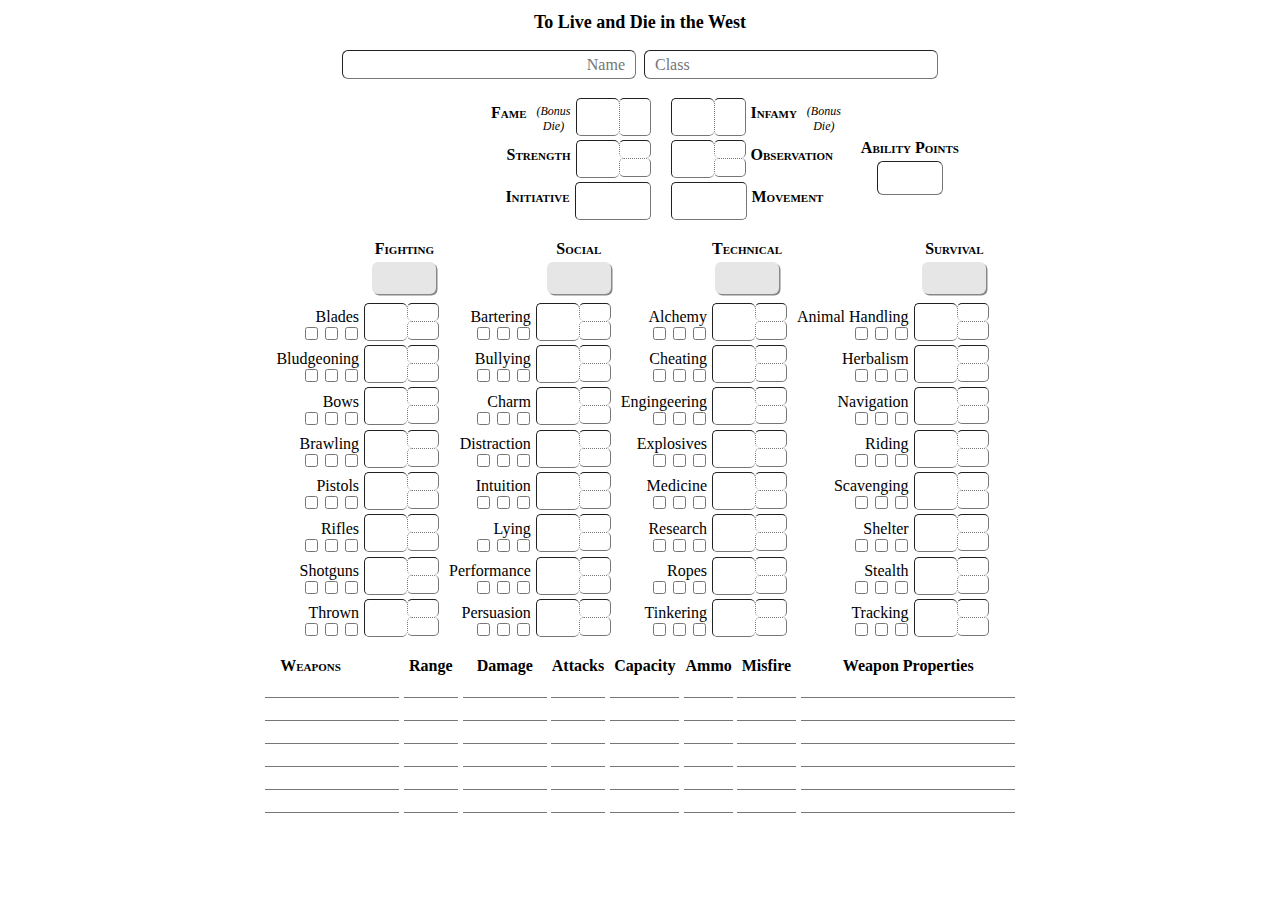
==== TLAD_Char/TLAD_CS.html @ fa8a740c "Moved into folder" ====
<!DOCTYPE html>
<head>
<style>
input::-webkit-outer-spin-button,
input::-webkit-inner-spin-button {
    -webkit-appearance: none;
    margin: 0; /* <-- Apparently some margin are still there even though it's hidden */
}
  h1 {
      align-content: center;
      text-align: center;
      font-family: Georgia, 'Times New Roman', Times, serif;
      font-size: large;
      }
.container {
  display: flex;
  flex-direction: row;
}
 .row {
 display: flex;
 flex-direction: row;
 }
 .jc {
 justify-content: center;
 }
 .acc {
   align-items: center;
 }
 .jceven {
   justify-content: space-evenly;
 }
 .pa-5 {
 padding: 5px;
 }
 .pa-5l {
 padding-left: 5px;
 }
 .pa-10 {
   padding: 10px;
 }
 .pa-5b {
   padding-bottom: 5px;
 }
 .pa-20t {
   padding-top: 20px;
 }
  .col {
   display: flex;
   flex-direction: column;
 }
 .wrap {
   flex-wrap: wrap;
 }
 .flex-start {
   justify-content: flex-start;
   align-items: flex-start;
 }
 .flex-end {
   justify-content: flex-end;
   align-items: flex-end;
 }
 label {
   padding-right: 5px;
   padding-left: 5px;
   padding-top: 10px;
 }
 .group {
   display: inline-block;
 }
 .bottom {
   align-items: baseline;
 }
 .traits {
      width: 60px;
      height: 30px;
      margin-top: 4px;
      border-radius: 6px;
      border-width: 0px;
      background-color: rgb(230, 230, 230);
      box-shadow: 1.5px 1.5px #888888;
      font-family: Georgia, 'Times New Roman', Times, serif;
      font-size: 18px;
      font-weight: bold;
      text-align: center;
  }
  .traitfont {
    font-size: 16px;
    font-family: Georgia, 'Times New Roman', Times, serif;
    font-weight: bold;
    font-variant: small-caps;
  }
  .ctext {
    display: block;
    text-align: center;
  }
  .bdf {
    font-size: 12px;
    font-style: italic;
    width: 34px;
    text-align: center;
  }
  .wfont {
    text-align: left;
    font-weight: bold;

  }
  #charactername {
    width: 280px;
    height: 25px;
    margin-right: 4px;
    padding-right: 10px;
    border-radius: 6px;
    border-width: 1px;
    text-align: right;
    font-family: Georgia, 'Times New Roman', Times, serif;
    font-size: medium;
  }
  #characterclass {
    width: 280px;
    height: 25px;
    margin-left: 4px;
    padding-left: 10px;
    border-radius: 6px;
    border-width: 1px;
    text-align: left;
    font-family: Georgia, 'Times New Roman', Times, serif;
    font-size: medium;
  }
  #abilitypoints {
      width: 60px;
      height: 30px;
      margin-top: 4px;
      border-radius: 6px;
      border-width: 1px;
      font-family: Georgia, 'Times New Roman', Times, serif;
      font-size: large;
      text-align: center;
  }
  #Fame {
      width: 40px;
      height: 25px;
      border-radius: 6px;
      border-width: 1px;
      font-family: Georgia, 'Times New Roman', Times, serif;
      font-size: medium;
    }
    #Infamy {
      width: 40px;
      height: 25px;
      margin-top: 4px;
      border-radius: 6px;
      border-width: 1px;
      font-family: Georgia, 'Times New Roman', Times, serif;
      font-size: medium;
      }
    #Strength {
      width: 40px;
      height: 25px;
      margin-top: 4px;
      border-radius: 6px;
      border-width: 1px;
      align-content: center;
      font-family: Georgia, 'Times New Roman', Times, serif;
      font-size: medium;
      text-align: center;
      }
    #Observation {
    }
    #Initiative {
      -webkit-appearance: none;
      }
    #Movement {
      -webkit-appearance: none;
    }
    #fighting {
    }
    .sbox {
      width: 38px;
      height: 34px;
      margin-top: 4px;
      border-radius: 5px;
      border-width: 1px;
      border-right-style: none;
      align-content: center;
      font-family: Georgia, 'Times New Roman', Times, serif;
      font-size: medium;
      text-align: center;  
    }
    .sbox2 {
      width: 26px;
      height: 15px;
      margin-top: 4px;
      border-radius: 5px;
      border-width: 1px;
      border-left-style: dotted;
      border-left-width: 1px;
      border-bottom-style: none;
      align-content: center;
      font-family: Georgia, 'Times New Roman', Times, serif;
      font-size: medium;
      text-align: center; 
    }
    .sbox5 {
      width: 26px;
      height: 15px;
      border-radius: 5px;
      border-width: 1px;
      border-left-style: dotted;
      border-left-width: 1px;
      border-top-style: dotted;
      border-top-width: 1px;
      align-content: center;
      font-family: Georgia, 'Times New Roman', Times, serif;
      font-size: medium;
      text-align: center;
    }
    .sboxd {
      width: 26px;
      height: 34px;
      border-radius: 5px;
      border-width: 1px;
      margin-top: 4px;
      border-left-style: dotted;
      border-left-width: 1px;
      border-top-width: 1px;
      align-content: center;
      font-family: Georgia, 'Times New Roman', Times, serif;
      font-size: medium;
      text-align: center;
    }
    .sbox1 {
      width: 70px;
      height: 34px;
      border-radius: 5px;
      border-width: 1px;
      margin-top: 4px;
      border-left-width: 1px;
      border-top-width: 1px;
      align-content: center;
      font-family: Georgia, 'Times New Roman', Times, serif;
      font-size: 18px;
      text-align: center;
    }
    .wboxw {
      width: 130px;
      height: 20px;
      border-width: 0px;
      border-bottom-width: 1px;
      align-content: center;
      font-family: Georgia, 'Times New Roman', Times, serif;
      font-size: 14px;
      text-align: left;  
    }
    .wboxr {
      width: 50px;
      height: 20px;
      border-width: 0px;
      border-bottom-width: 1px;
      align-content: center;
      font-family: Georgia, 'Times New Roman', Times, serif;
      font-size: 14px;
      text-align: center;
    }
    .wboxd {
      width: 80px;
      height: 20px;
      border-width: 0px;
      border-bottom-width: 1px;
      align-content: center;
      font-family: Georgia, 'Times New Roman', Times, serif;
      font-size: 14px;
      text-align: center;
    }
    .wboxa {
      width: 50px;
      height: 20px;
      border-width: 0px;
      border-bottom-width: 1px;
      align-content: center;
      font-family: Georgia, 'Times New Roman', Times, serif;
      font-size: 14px;
      text-align: center;
    }
    .wboxc {
      width: 65px;
      height: 20px;
      border-width: 0px;
      border-bottom-width: 1px;
      align-content: center;
      font-family: Georgia, 'Times New Roman', Times, serif;
      font-size: 14px;
      text-align: center;
    }
    .wboxam {
      width: 45px;
      height: 20px;
      border-width: 0px;
      border-bottom-width: 1px;
      align-content: center;
      font-family: Georgia, 'Times New Roman', Times, serif;
      font-size: 14px;
      text-align: center;
    }
    .wboxm {
      width: 55px;
      height: 20px;
      border-width: 0px;
      border-bottom-width: 1px;
      align-content: center;
      font-family: Georgia, 'Times New Roman', Times, serif;
      font-size: 14px;
      text-align: center;
    }
    .wboxwp {
      width: 210px;
      height: 20px;
      border-width: 0px;
      border-bottom-width: 1px;
      align-content: center;
      font-family: Georgia, 'Times New Roman', Times, serif;
      font-size: 12px;
      text-align: center;
    }

</style>
</head>
<html>
  <head>
    <title>To Live and Die in the West Character Sheet</title>
    <script>

    </script>
  </head>
  <body class="jc">
    <h1>To Live and Die in the West</h1>
    <div class="row jc pa-5">
      <div><input id="charactername" placeholder="Name" type="text"></input></div>
      <div><input id="characterclass" placeholder="Class" type="text"></input></div>
    </div>
  <div class="container jc wrap" style="padding-left: 160px;"> 
    <div class="col jc flex-end pa-10">
      <div class="row">
        <label for="Fame" class="traitfont">Fame</label><label class="bdf">(Bonus Die)</label>
        <input id="strength" type="number" class="sbox"></input><div class="col"><input id="strength2" type="number" class="sboxd"></input></div>
      </div>
      <div class="row">
        <label for="Strength" class="traitfont">Strength</label>
        <input id="strength" type="number" class="sbox"></input><div class="col"><input id="strength2" type="number" class="sbox2"></input><input id="strength5" type="number" class="sbox5"></input></div>
      </div>
      <div class="row">
        <label for="Initiative" class="traitfont">Initiative</label><input id="Initiative" type="number" class="sbox1"></input>
      </div>
    </div>
    <div class="col jc flex start pa-10">
      <div class="row">
        <input id="infamy" type="number" class="sbox"></input><div class="col"><input id="infamy2" type="number" class="sboxd"></input></div>
        <label for="Infamy" class="traitfont">Infamy</label><label class="bdf">(Bonus Die)</label>
      </div>
      <div class="row">
        <input id="observation" type="number" class="sbox"></input><div class="col"><input id="observation2" type="number" class="sbox2"></input><input id="observation5" type="number" class="sbox5"></input></div>
        <label for="Observation" class="traitfont">Observation</label>
      </div>
      <div class="row">
        <input id="Movement" type="number" class="sbox1"></input><label for="Movement" class="traitfont">Movement</label>
      </div>
    </div>
    <div class=col style="justify-content:flex-end; align-items:center; padding-bottom: 35px;">
      <label for="Ability Points" class="traitfont">Ability Points</label><input id=abilitypoints type="number"></input>
    </div>
  </div>

<!--The ss section begins here, will have to fiugre out how to divide by 1/2 and 5th's using java script-->

  <div class="container jc wrap flex" style="padding-right: 20px;">

        <!-- Fighting Skills Column -->

    <div class="col jc flex-end" style="padding-right: 5px;">
      <div class="col acc pa-5b">
        <label for="Fighting" class="traitfont">Fighting</label><input id="fighting" type="number" class="traits"></input>
      </div>
      <div class="row">
        <div class="col flex-end">
          <div><label for="Blades">Blades</label></div>
          <div class="row flex-end" style="margin: -2px; margin-right: 3px;">
            <input type="checkbox"></input><input type="checkbox"></input><input type="checkbox"></input>
          </div>
        </div>
        <input id="blades" type="number" class="sbox"></input><div class="col"><input id="blades2" type="number" class="sbox2"></input><input id="blades5" type="number" class="sbox5"></input></div>
      </div>
      <div class="row">
        <div class="col flex-end">
          <div><label for="Bludgeoning">Bludgeoning</label></div>
          <div class="row flex-end" style="margin: -2px; margin-right: 3px;">
            <input type="checkbox"></input><input type="checkbox"></input><input type="checkbox"></input>
          </div>
        </div>
        <input id="bludgeoning" type="number" class="sbox"></input><div class="col"><input id="bludgeoning2" type="number" class="sbox2"></input><input id="bludgeoning5" type="number" class="sbox5"></input></div>
      </div>
      <div class="row">
        <div class="col flex-end"> 
          <label for="Bows">Bows</label>
          <div class="row" style="margin: -2px; margin-right: 3px;">
            <input type="checkbox"></input><input type="checkbox"></input><input type="checkbox"></input>
          </div>
        </div>
        <input id="bows" type="number" class="sbox"></input><div class="col"><input id="bows2" type="number" class="sbox2"></input><input id="bows5" type="number" class="sbox5"></input></div>
      </div>
      <div class="row">
        <div class="col flex-end">
          <div><label for="Brawling">Brawling</label></div>
          <div class="row flex-end" style="margin: -2px; margin-right: 3px;">
            <input type="checkbox"></input><input type="checkbox"></input><input type="checkbox"></input>
          </div>
        </div>
        <input id="brawling" type="number" class="sbox"></input><div class="col"><input id="brawling2" type="number" class="sbox2"></input><input id="brawling5" type="number" class="sbox5"></input></div>
      </div>
      <div class="row">
        <div class="col flex-end">
          <div><label for="Pistols">Pistols</label></div>
          <div class="row flex-end" style="margin: -2px; margin-right: 3px;">
            <input type="checkbox"></input><input type="checkbox"></input><input type="checkbox"></input>
          </div>
        </div>
        <input id="pistols" type="number" class="sbox"></input><div class="col"><input id="pistols2" type="number" class="sbox2"></input><input id="pistols5" type="number" class="sbox5"></input></div>
      </div>
      <div class="row">
        <div class="col flex-end"> 
          <label for="Rifles">Rifles</label>
          <div class="row" style="margin: -2px; margin-right: 3px;">
            <input type="checkbox"></input><input type="checkbox"></input><input type="checkbox"></input>
          </div>
        </div>
        <input id="rifles" type="number" class="sbox"></input><div class="col"><input id="rifles2" type="number" class="sbox2"></input><input id="rifles5" type="number" class="sbox5"></input></div>
      </div>
      <div class="row">
        <div class="col flex-end">
          <div><label for="Shotguns">Shotguns</label></div>
          <div class="row flex-end" style="margin: -2px; margin-right: 3px;">
            <input type="checkbox"></input><input type="checkbox"></input><input type="checkbox"></input>
          </div>
        </div>
        <input id="shotguns" type="number" class="sbox"></input><div class="col"><input id="shotguns2" type="number" class="sbox2"></input><input id="shotguns5" type="number" class="sbox5"></input></div>
      </div>
      <div class="row">
        <div class="col flex-end">
          <div><label for="Thrown">Thrown</label></div>
          <div class="row flex-end" style="margin: -2px; margin-right: 3px;">
            <input type="checkbox"></input><input type="checkbox"></input><input type="checkbox"></input>
          </div>
        </div>
        <input id="thrown" type="number" class="sbox"></input><div class="col"><input id="thrown2" type="number" class="sbox2"></input><input id="thrown5" type="number" class="sbox5"></input></div>
      </div>
    </div>

    <!-- Social Skills Column -->

    <div class="col jc flex-end" style="padding-right: 5px;">
      <div class="col acc pa-5b">
        <label for="Social" class="traitfont">Social</label><input id="social" type="number" class="traits"></input>
      </div>
      <div class="row">
        <div class="col flex-end">
          <div><label for="Bartering">Bartering</label></div>
          <div class="row flex-end" style="margin: -2px; margin-right: 3px;">
            <input type="checkbox"></input><input type="checkbox"></input><input type="checkbox"></input>
          </div>
        </div>
        <input id="bartering" type="number" class="sbox"></input><div class="col"><input id="bartering2" type="number" class="sbox2"></input><input id="bartering5" type="number" class="sbox5"></input></div>
      </div>
      <div class="row">
        <div class="col flex-end">
          <div><label for="Bullying">Bullying</label></div>
          <div class="row flex-end" style="margin: -2px; margin-right: 3px;">
            <input type="checkbox"></input><input type="checkbox"></input><input type="checkbox"></input>
          </div>
        </div>
        <input id="bullying" type="number" class="sbox"></input><div class="col"><input id="bullying2" type="number" class="sbox2"></input><input id="bullying5" type="number" class="sbox5"></input></div>
      </div>
      <div class="row">
        <div class="col flex-end"> 
          <label for="Charm">Charm</label>
          <div class="row" style="margin: -2px; margin-right: 3px;">
            <input type="checkbox"></input><input type="checkbox"></input><input type="checkbox"></input>
          </div>
        </div>
        <input id="charm" type="number" class="sbox"></input><div class="col"><input id="charm2" type="number" class="sbox2"></input><input id="charm5" type="number" class="sbox5"></input></div>
      </div>
      <div class="row">
        <div class="col flex-end">
          <div><label for="Distraction">Distraction</label></div>
          <div class="row flex-end" style="margin: -2px; margin-right: 3px;">
            <input type="checkbox"></input><input type="checkbox"></input><input type="checkbox"></input>
          </div>
        </div>
        <input id="distraction" type="number" class="sbox"></input><div class="col"><input id="distraction2" type="number" class="sbox2"></input><input id="distraction5" type="number" class="sbox5"></input></div>
      </div>
      <div class="row">
        <div class="col flex-end">
          <div><label for="Intuition">Intuition</label></div>
          <div class="row flex-end" style="margin: -2px; margin-right: 3px;">
            <input type="checkbox"></input><input type="checkbox"></input><input type="checkbox"></input>
          </div>
        </div>
        <input id="intuition" type="number" class="sbox"></input><div class="col"><input id="intuition2" type="number" class="sbox2"></input><input id="intuition5" type="number" class="sbox5"></input></div>
      </div>
      <div class="row">
        <div class="col flex-end"> 
          <label for="Lying">Lying</label>
          <div class="row" style="margin: -2px; margin-right: 3px;">
            <input type="checkbox"></input><input type="checkbox"></input><input type="checkbox"></input>
          </div>
        </div>
        <input id="lying" type="number" class="sbox"></input><div class="col"><input id="lying2" type="number" class="sbox2"></input><input id="lying5" type="number" class="sbox5"></input></div>
      </div>
      <div class="row">
        <div class="col flex-end">
          <div><label for="Performance">Performance</label></div>
          <div class="row flex-end" style="margin: -2px; margin-right: 3px;">
            <input type="checkbox"></input><input type="checkbox"></input><input type="checkbox"></input>
          </div>
        </div>
        <input id="performance" type="number" class="sbox"></input><div class="col"><input id="performance2" type="number" class="sbox2"></input><input id="performance5" type="number" class="sbox5"></input></div>
      </div>
      <div class="row">
        <div class="col flex-end">
          <div><label for="Persuasion">Persuasion</label></div>
          <div class="row flex-end" style="margin: -2px; margin-right: 3px;">
            <input type="checkbox"></input><input type="checkbox"></input><input type="checkbox"></input>
          </div>
        </div>
        <input id="persuasion" type="number" class="sbox"></input><div class="col"><input id="persuasion2" type="number" class="sbox2"></input><input id="persuasion5" type="number" class="sbox5"></input></div>
      </div>
    </div>

    <!-- Technical Skills Column -->

    <div class="col jc flex-end" style="padding-right: 5px;">
      <div class="col acc pa-5b">
        <label for="Technical" class="traitfont">Technical</label><input id="technical" type="number" class="traits"></input>
      </div>
      <div class="row">
        <div class="col flex-end">
          <div><label for="Alchemy">Alchemy</label></div>
          <div class="row flex-end" style="margin: -2px; margin-right: 3px;">
            <input type="checkbox"></input><input type="checkbox"></input><input type="checkbox"></input>
          </div>
        </div>
        <input id="alchemy" type="number" class="sbox"></input><div class="col"><input id="alchemy2" type="number" class="sbox2"></input><input id="alchemy5" type="number" class="sbox5"></input></div>
      </div>
      <div class="row">
        <div class="col flex-end">
          <div><label for="Cheating">Cheating</label></div>
          <div class="row flex-end" style="margin: -2px; margin-right: 3px;">
            <input type="checkbox"></input><input type="checkbox"></input><input type="checkbox"></input>
          </div>
        </div>
        <input id="cheating" type="number" class="sbox"></input><div class="col"><input id="cheating2" type="number" class="sbox2"></input><input id="cheating5" type="number" class="sbox5"></input></div>
      </div>
      <div class="row">
        <div class="col flex-end"> 
          <label for="Engingeering">Engingeering</label>
          <div class="row" style="margin: -2px; margin-right: 3px;">
            <input type="checkbox"></input><input type="checkbox"></input><input type="checkbox"></input>
          </div>
        </div>
        <input id="engingeering" type="number" class="sbox"></input><div class="col"><input id="engingeering2" type="number" class="sbox2"></input><input id="engingeering5" type="number" class="sbox5"></input></div>
      </div>
      <div class="row">
        <div class="col flex-end">
          <div><label for="Explosives">Explosives</label></div>
          <div class="row flex-end" style="margin: -2px; margin-right: 3px;">
            <input type="checkbox"></input><input type="checkbox"></input><input type="checkbox"></input>
          </div>
        </div>
        <input id="explosives" type="number" class="sbox"></input><div class="col"><input id="explosives2" type="number" class="sbox2"></input><input id="explosives5" type="number" class="sbox5"></input></div>
      </div>
      <div class="row">
        <div class="col flex-end">
          <div><label for="Medicine">Medicine</label></div>
          <div class="row flex-end" style="margin: -2px; margin-right: 3px;">
            <input type="checkbox"></input><input type="checkbox"></input><input type="checkbox"></input>
          </div>
        </div>
        <input id="medicine" type="number" class="sbox"></input><div class="col"><input id="medicine2" type="number" class="sbox2"></input><input id="medicine5" type="number" class="sbox5"></input></div>
      </div>
      <div class="row">
        <div class="col flex-end"> 
          <label for="Research">Research</label>
          <div class="row" style="margin: -2px; margin-right: 3px;">
            <input type="checkbox"></input><input type="checkbox"></input><input type="checkbox"></input>
          </div>
        </div>
        <input id="research" type="number" class="sbox"></input><div class="col"><input id="research2" type="number" class="sbox2"></input><input id="research5" type="number" class="sbox5"></input></div>
      </div>
      <div class="row">
        <div class="col flex-end">
          <div><label for="Ropes">Ropes</label></div>
          <div class="row flex-end" style="margin: -2px; margin-right: 3px;">
            <input type="checkbox"></input><input type="checkbox"></input><input type="checkbox"></input>
          </div>
        </div>
        <input id="ropes" type="number" class="sbox"></input><div class="col"><input id="ropes2" type="number" class="sbox2"></input><input id="ropes5" type="number" class="sbox5"></input></div>
      </div>
      <div class="row">
        <div class="col flex-end">
          <div><label for="Tinkering">Tinkering</label></div>
          <div class="row flex-end" style="margin: -2px; margin-right: 3px;">
            <input type="checkbox"></input><input type="checkbox"></input><input type="checkbox"></input>
          </div>
        </div>
        <input id="tinkering" type="number" class="sbox"></input><div class="col"><input id="tinkering2" type="number" class="sbox2"></input><input id="tinkering5" type="number" class="sbox5"></input></div>
      </div>
    </div>

    <!-- Survival Skills Column -->

    <div class="col jc flex-end">
      <div class="col acc pa-5b">
        <label for="Survival" class="traitfont">Survival</label><input id="Survival" type="number" class="traits"></input>
      </div>
      <div class="row">
        <div class="col flex-end">
          <div><label for="Animalhandling">Animal Handling</label></div>
          <div class="row flex-end" style="margin: -2px; margin-right: 3px;">
            <input type="checkbox"></input><input type="checkbox"></input><input type="checkbox"></input>
          </div>
        </div>
        <input id="animalhandling" type="number" class="sbox"></input><div class="col"><input id="animalhandling2" type="number" class="sbox2"></input><input id="animalhandling5" type="number" class="sbox5"></input></div>
      </div>
      <div class="row">
        <div class="col flex-end">
          <div><label for="Herbalism">Herbalism</label></div>
          <div class="row flex-end" style="margin: -2px; margin-right: 3px;">
            <input type="checkbox"></input><input type="checkbox"></input><input type="checkbox"></input>
          </div>
        </div>
        <input id="herbalism" type="number" class="sbox"></input><div class="col"><input id="herbalism2" type="number" class="sbox2"></input><input id="herbalism5" type="number" class="sbox5"></input></div>
      </div>
      <div class="row">
        <div class="col flex-end"> 
          <label for="Navigation">Navigation</label>
          <div class="row" style="margin: -2px; margin-right: 3px;">
            <input type="checkbox"></input><input type="checkbox"></input><input type="checkbox"></input>
          </div>
        </div>
        <input id="navigation" type="number" class="sbox"></input><div class="col"><input id="navigation2" type="number" class="sbox2"></input><input id="navigation5" type="number" class="sbox5"></input></div>
      </div>
      <div class="row">
        <div class="col flex-end">
          <div><label for="Riding">Riding</label></div>
          <div class="row flex-end" style="margin: -2px; margin-right: 3px;">
            <input type="checkbox"></input><input type="checkbox"></input><input type="checkbox"></input>
          </div>
        </div>
        <input id="riding" type="number" class="sbox"></input><div class="col"><input id="riding2" type="number" class="sbox2"></input><input id="riding5" type="number" class="sbox5"></input></div>
      </div>
      <div class="row">
        <div class="col flex-end">
          <div><label for="Scavenging">Scavenging</label></div>
          <div class="row flex-end" style="margin: -2px; margin-right: 3px;">
            <input type="checkbox"></input><input type="checkbox"></input><input type="checkbox"></input>
          </div>
        </div>
        <input id="scavenging" type="number" class="sbox"></input><div class="col"><input id="scavenging2" type="number" class="sbox2"></input><input id="scavenging5" type="number" class="sbox5"></input></div>
      </div>
      <div class="row">
        <div class="col flex-end"> 
          <label for="Shelter">Shelter</label>
          <div class="row" style="margin: -2px; margin-right: 3px;">
            <input type="checkbox"></input><input type="checkbox"></input><input type="checkbox"></input>
          </div>
        </div>
        <input id="shelter" type="number" class="sbox"></input><div class="col"><input id="shelter2" type="number" class="sbox2"></input><input id="shelter5" type="number" class="sbox5"></input></div>
      </div>
      <div class="row">
        <div class="col flex-end">
          <div><label for="Stealth">Stealth</label></div>
          <div class="row flex-end" style="margin: -2px; margin-right: 3px;">
            <input type="checkbox"></input><input type="checkbox"></input><input type="checkbox"></input>
          </div>
        </div>
        <input id="stealth" type="number" class="sbox"></input><div class="col"><input id="stealth2" type="number" class="sbox2"></input><input id="stealth5" type="number" class="sbox5"></input></div>
      </div>
      <div class="row">
        <div class="col flex-end">
          <div><label for="Tracking">Tracking</label></div>
          <div class="row flex-end" style="margin: -2px; margin-right: 3px;">
            <input type="checkbox"></input><input type="checkbox"></input><input type="checkbox"></input>
          </div>
        </div>
        <input id="tracking" type="number" class="sbox"></input><div class="col"><input id="tracking2" type="number" class="sbox2"></input><input id="tracking5" type="number" class="sbox5"></input></div>
      </div>
    </div>
  </div>

<!-- Weapons -->

  <div class="container jc wrap flex">
    <div class="col jc flex-end">
      <div class="row pa-20t">
        <div><label for="Weapons" class="traitfont" style="padding-right: 58px;">Weapons</label></div>
      </div>
      <div class="row">
        <div><input class="wboxw" type="text"></input></div>
      </div>
      <div class="row">
        <div><input class="wboxw" type="text"></input></div>
      </div>
      <div class="row">
        <div><input class="wboxw" type="text"></input></div>
      </div>
      <div class="row">
        <div><input class="wboxw" type="text"></input></div>
      </div>
      <div class="row">
        <div><input class="wboxw" type="text"></input></div>
      </div>
      <div class="row">
        <div><input class="wboxw" type="text"></input></div>
      </div>
    </div>

    <div class="col jc acc pa-5l">
      <div class="col acc pa-20t">
        <div><label for="Range" class="wfont">Range</label></div>
      </div>
      <div class="row">
        <div><input class="wboxr" type="text"></input></div>
      </div>
      <div class="row">
        <div><input class="wboxr" type="text"></input></div>
      </div>
      <div class="row">
        <div><input class="wboxr" type="text"></input></div>
      </div>
      <div class="row">
        <div><input class="wboxr" type="text"></input></div>
      </div>
      <div class="row">
        <div><input class="wboxr" type="text"></input></div>
      </div>
      <div class="row">
        <div><input class="wboxr" type="text"></input></div>
      </div>
    </div>

    <div class="col jc acc pa-5l">
      <div class="col acc pa-20t">
        <div><label for="Damage" class="wfont">Damage</label></div>
      </div>
      <div class="row">
        <div><input class="wboxd" type="text"></input></div>
      </div>
      <div class="row">
        <div><input class="wboxd" type="text"></input></div>
      </div>
      <div class="row">
        <div><input class="wboxd" type="text"></input></div>
      </div>
      <div class="row">
        <div><input class="wboxd" type="text"></input></div>
      </div>
      <div class="row">
        <div><input class="wboxd" type="text"></input></div>
      </div>
      <div class="row">
        <div><input class="wboxd" type="text"></input></div>
      </div>
    </div>

    <div class="col jc acc">
      <div class="col acc pa-20t">
        <div><label for="Attacks" class="wfont">Attacks</label></div>
      </div>
      <div class="row">
        <div><input class="wboxa" type="text"></input></div>
      </div>
      <div class="row">
        <div><input class="wboxa" type="text"></input></div>
      </div>
      <div class="row">
        <div><input class="wboxa" type="text"></input></div>
      </div>
      <div class="row">
        <div><input class="wboxa" type="text"></input></div>
      </div>
      <div class="row">
        <div><input class="wboxa" type="text"></input></div>
      </div>
      <div class="row">
        <div><input class="wboxa" type="text"></input></div>
      </div>
    </div>

    <div class="col jc acc">
      <div class="col acc pa-20t">
        <div><label for="Capacity" class="wfont">Capacity</label></div>
      </div>
      <div class="row">
        <div><input class="wboxc" type="text"></input></div>
      </div>
      <div class="row">
        <div><input class="wboxc" type="text"></input></div>
      </div>
      <div class="row">
        <div><input class="wboxc" type="text"></input></div>
      </div>
      <div class="row">
        <div><input class="wboxc" type="text"></input></div>
      </div>
      <div class="row">
        <div><input class="wboxc" type="text"></input></div>
      </div>
      <div class="row">
        <div><input class="wboxc" type="text"></input></div>
      </div>
    </div>

    <div class="col jc acc">
      <div class="col acc pa-20t">
        <div><label for="Ammo" class="wfont">Ammo</label></div>
      </div>
      <div class="row">
        <div><input class="wboxam" type="text"></input></div>
      </div>
      <div class="row">
        <div><input class="wboxam" type="text"></input></div>
      </div>
      <div class="row">
        <div><input class="wboxam" type="text"></input></div>
      </div>
      <div class="row">
        <div><input class="wboxam" type="text"></input></div>
      </div>
      <div class="row">
        <div><input class="wboxam" type="text"></input></div>
      </div>
      <div class="row">
        <div><input class="wboxam" type="text"></input></div>
      </div>
    </div>

    <div class="col jc acc">
      <div class="col acc pa-20t">
        <div><label for="Misfire" class="wfont">Misfire</label></div>
      </div>
      <div class="row">
        <div><input class="wboxm" type="text"></input></div>
      </div>
      <div class="row">
        <div><input class="wboxm" type="text"></input></div>
      </div>
      <div class="row">
        <div><input class="wboxm" type="text"></input></div>
      </div>
      <div class="row">
        <div><input class="wboxm" type="text"></input></div>
      </div>
      <div class="row">
        <div><input class="wboxm" type="text"></input></div>
      </div>
      <div class="row">
        <div><input class="wboxm" type="text"></input></div>
      </div>
    </div>

    <div class="col jc acc pa-5l">
      <div class="col acc pa-20t">
        <div><label for="Weapon Properties" class="wfont">Weapon Properties</label></div>
      </div>
      <div class="row">
        <div><input class="wboxwp" type="text"></input></div>
      </div>
      <div class="row">
        <div><input class="wboxwp" type="text"></input></div>
      </div>
      <div class="row">
        <div><input class="wboxwp" type="text"></input></div>
      </div>
      <div class="row">
        <div><input class="wboxwp" type="text"></input></div>
      </div>
      <div class="row">
        <div><input class="wboxwp" type="text"></input></div>
      </div>
      <div class="row">
        <div><input class="wboxwp" type="text"></input></div>
      </div>
    </div>

  </div>
</body>
</html>
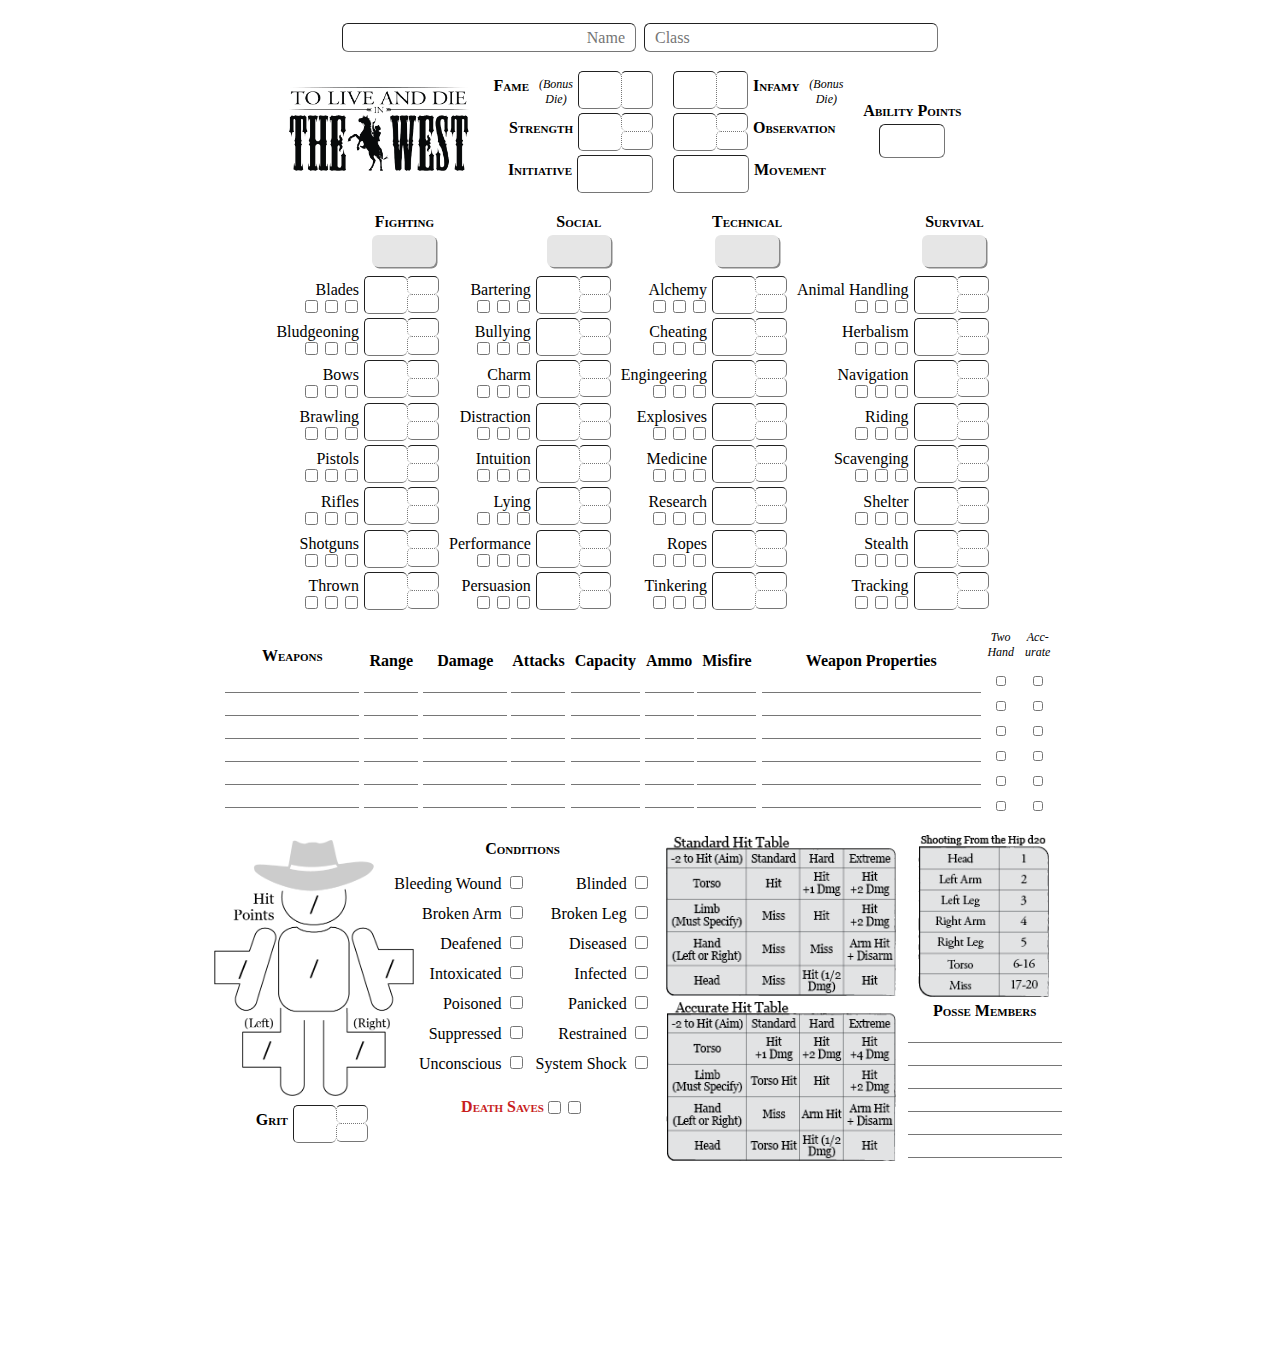
==== commit 902851db: "added hit box and weapons id's" ====
--- a/TLAD_Char/TLAD_CS.html
+++ b/TLAD_Char/TLAD_CS.html
@@ -14,7 +14,7 @@
       }
 .container {
   display: flex;
-  flex-direction: row;
+  flex-direction: row; 
 }
  .row {
  display: flex;
@@ -35,11 +35,26 @@
  .pa-5l {
  padding-left: 5px;
  }
+ .pa-5r {
+ padding-right: 5px;
+ }
+ .pa-40r {
+   padding-right: 40px;
+ }
  .pa-10 {
    padding: 10px;
  }
  .pa-5b {
    padding-bottom: 5px;
+ }
+ .pa-5t {
+   padding-top: 5px;
+ }
+ .pa-10t {
+   padding-top: 10px;
+ }
+ .pa-15t {
+   padding-top: 15px;
  }
  .pa-20t {
    padding-top: 20px;
@@ -48,16 +63,35 @@
    display: flex;
    flex-direction: column;
  }
+ .z1 {
+   z-index: 1;
+ }
+.z-1 {
+  z-index: -1;
+}
  .wrap {
    flex-wrap: wrap;
  }
+ .flex {
+   display: flex;
+ }
  .flex-start {
+   display: flex;
    justify-content: flex-start;
    align-items: flex-start;
  }
  .flex-end {
+   display: flex;
    justify-content: flex-end;
    align-items: flex-end;
+ }
+ .aiflex-start {
+   display: flex;
+   align-items: flex-start;
+ }
+ .jcflex-end {
+   display: flex;
+   justify-content: flex-end;
  }
  label {
    padding-right: 5px;
@@ -88,6 +122,13 @@
     font-family: Georgia, 'Times New Roman', Times, serif;
     font-weight: bold;
     font-variant: small-caps;
+  }
+  .traitfontd {
+    font-size: 16px;
+    font-family: Georgia, 'Times New Roman', Times, serif;
+    font-weight: bold;
+    font-variant: small-caps;
+    color: rgb(200, 30, 30);
   }
   .ctext {
     display: block;
@@ -102,7 +143,30 @@
   .wfont {
     text-align: left;
     font-weight: bold;
-
+  }
+  .assetsize {
+    width: 100%;
+    height: auto;
+    image-rendering: crisp-edges;
+    image-rendering: -moz-crisp-edges;
+    image-rendering: -o-crisp-edges;
+  }
+  .assetsizet {
+    width: 95%;
+    height: auto;
+    image-rendering: crisp-edges;
+    image-rendering: -moz-crisp-edges;
+    image-rendering: -o-crisp-edges;
+  }
+  .logosize {
+    width: 90%;
+    height: 90% auto;
+  }
+  .hpman {
+    width: 200px;
+    padding-top: 10px;
+    padding-left: 10px;
+    z-index: -1;
   }
   #charactername {
     width: 280px;
@@ -174,6 +238,14 @@
     }
     #fighting {
     }
+    #hpman {
+      position: relative;
+      left: 25px;
+    }
+    #gritbox {
+      position: relative;
+      left: 25px;
+    }
     .sbox {
       width: 38px;
       height: 34px;
@@ -249,7 +321,7 @@
       align-content: center;
       font-family: Georgia, 'Times New Roman', Times, serif;
       font-size: 14px;
-      text-align: left;  
+      text-align: left; 
     }
     .wboxr {
       width: 50px;
@@ -312,7 +384,7 @@
       text-align: center;
     }
     .wboxwp {
-      width: 210px;
+      width: 215px;
       height: 20px;
       border-width: 0px;
       border-bottom-width: 1px;
@@ -321,23 +393,95 @@
       font-size: 12px;
       text-align: center;
     }
-
+    .wboxth {
+      width: 10px;
+      height: 20px;
+      margin: 1px;
+      border-width: 0px;
+      border-bottom-width: 1px;
+      align-content: center;
+      font-family: Georgia, 'Times New Roman', Times, serif;
+      font-size: 12px;
+      text-align: center;
+    }
+    .posse {
+      width: 150px;
+      height: 20px;
+      border-width: 0px;
+      border-bottom-width: 1px;
+      align-content: center;
+      font-family: Georgia, 'Times New Roman', Times, serif;
+      font-size: 12px;
+      text-align: center;
+      position: relative;
+    }
+
+    .tooltip {
+      position: relative;
+      display: inline-block;
+    }
+    .tooltiptext {
+      visibility: hidden;
+      width: 120px;
+      color: #111111;
+      text-align: center;
+      border-radius: 6px;
+      padding: 5px 0;
+    }
+    .tooltip .tooltiptext {
+      visibility: hidden;
+      width: 250px;
+      background-color: #888888;
+      color: #fff;
+      text-align: left;
+      border-radius: 6px;
+      padding: 7px;
+      position: absolute;
+      z-index: 1;
+      top: 1px;
+      right: 105%;
+      margin-left: -60px;
+      opacity: 0;
+      transition: opacity .7s;
+    }
+    .tooltip:hover .tooltiptext {
+      visibility: visible;
+      opacity: 1;
+    }
+    .tooltip .tooltiptext::after {
+      content: "";
+      position: absolute;
+      top: 5%;
+      left: 100%;
+      margin-top: 1px;
+      border-width: 5px;
+      border-style: solid;
+      border-color: transparent transparent transparent#888888;
+    }
 </style>
+
+<!-- HTML Y'all -->
+
 </head>
 <html>
   <head>
     <title>To Live and Die in the West Character Sheet</title>
-    <script>
-
-    </script>
   </head>
+
   <body class="jc">
-    <h1>To Live and Die in the West</h1>
-    <div class="row jc pa-5">
+
+    <div class="row jc pa-5 pa-15t">
       <div><input id="charactername" placeholder="Name" type="text"></input></div>
       <div><input id="characterclass" placeholder="Class" type="text"></input></div>
     </div>
-  <div class="container jc wrap" style="padding-left: 160px;"> 
+  <div class="container jc wrap" style="padding-right: 45px;">
+
+    <div class="col acc pa-20t">
+      <div class="container hpman jc">
+        <img src="TLAD_LogoBlack.png" class="logosize"></img>
+      </div>
+    </div>
+
     <div class="col jc flex-end pa-10">
       <div class="row">
         <label for="Fame" class="traitfont">Fame</label><label class="bdf">(Bonus Die)</label>
@@ -364,7 +508,7 @@
         <input id="Movement" type="number" class="sbox1"></input><label for="Movement" class="traitfont">Movement</label>
       </div>
     </div>
-    <div class=col style="justify-content:flex-end; align-items:center; padding-bottom: 35px;">
+    <div class=col style="justify-content:flex-end; align-items:center; padding-bottom: 45px;">
       <label for="Ability Points" class="traitfont">Ability Points</label><input id=abilitypoints type="number"></input>
     </div>
   </div>
@@ -697,9 +841,9 @@
 <!-- Weapons -->
 
   <div class="container jc wrap flex">
-    <div class="col jc flex-end">
-      <div class="row pa-20t">
-        <div><label for="Weapons" class="traitfont" style="padding-right: 58px;">Weapons</label></div>
+    <div class="col jc" style="padding-bottom: 6px;">
+      <div class="col acc pa-20t">
+        <div style="padding-bottom: 5px;"><label for="Weapons" class="traitfont">Weapons</label></div>
       </div>
       <div class="row">
         <div><input class="wboxw" type="text"></input></div>
@@ -889,6 +1033,251 @@
       </div>
     </div>
 
+    <div class="col jc acc pa-5l" style="padding-bottom: 10px; width: 30px;">
+      <div class="col acc">
+        <div class="col" style="margin: 10px;"><label for="Two Hand?" id="two-hand" class="bdf">Two Hand</label></div>
+      </div>
+      <div class="row" style="">
+        <div><input class="wboxth" type="checkbox"></input></div>
+      </div>
+      <div class="row">
+        <div><input class="wboxth" type="checkbox"></input></div>
+      </div>
+      <div class="row">
+        <div><input class="wboxth" type="checkbox"></input></div>
+      </div>
+      <div class="row">
+        <div><input class="wboxth" type="checkbox"></input></div>
+      </div>
+      <div class="row">
+        <div><input class="wboxth" type="checkbox"></input></div>
+      </div>
+      <div class="row">
+        <div><input class="wboxth" type="checkbox"></input></div>
+      </div>
+    </div>
+
+    <div class="col jc acc pa-5l" style="padding-bottom: 10px; width: 34px;">
+      <div class="col acc">
+        <div class="col" style="margin: 10px;"><label for="Accurate?" id="two-hand" class="bdf">Acc-urate</label></div>
+      </div>
+      <div class="row">
+        <div><input class="wboxth" type="checkbox"></input></div>
+      </div>
+      <div class="row">
+        <div><input class="wboxth" type="checkbox"></input></div>
+      </div>
+      <div class="row">
+        <div><input class="wboxth" type="checkbox"></input></div>
+      </div>
+      <div class="row">
+        <div><input class="wboxth" type="checkbox"></input></div>
+      </div>
+      <div class="row">
+        <div><input class="wboxth" type="checkbox"></input></div>
+      </div>
+      <div class="row">
+        <div><input class="wboxth" type="checkbox"></input></div>
+      </div>
+    </div>
   </div>
+
+<!-- Hit Points, Conditions, and Charts-->
+  <!-- Hit Points & Grit-->
+<div class="container jc flex">
+
+    <div class="flex col acc z-1">
+      <div class="hpman jc row" id="hpman">
+        <img src="Asset 9@2x.png" class="assetsize"></img>
+      </div>
+      <div class="row pa-5t z-1" id="gritbox">
+        <label for="Grit" class="traitfont">Grit</label>
+        <input id="grit" type="number" class="sbox"></input><div class="col"><input id="strength2" type="number" class="sbox2"></input><input id="strength5" type="number" class="sbox5"></input></div>
+      </div>
+    </div>
+  
+      <!-- Conditions Column 1 -->
+
+  <div class="flex col pa-5r">
+
+    <div class="flex row jc z1">
+      <span for="conditions" class="traitfont pa-10">Conditions</span>
+    </div>
+
+    <div class="flex row">
+      <div class="flex col wrap flex-end">
+      <div class="pa-5">
+        <div id="bleedingwound" class="tooltip flex-end">Bleeding Wound
+          <span class="tooltiptext">The wounded body part suffers 1 damage at the end of each turn.
+            Outside of combat, the character has up to five minutes to stave or stop the bleeding. If the 
+            bleeding is staved or stopped but the wound remains at 0 hit points and receives no additional 
+            hit points within the five minute period, the character falls unconscious for 1d4 hours.</span>
+            <input type="checkbox"></input>
+        </div>
+      </div>
+
+        <div class="pa-5">
+          <div id="broken-arm" class="tooltip flex-end">Broken Arm
+            <span class="tooltiptext">A fractured arm or leg cannot be used until it is repaired and fully 
+              healed (time determined by GM). A broken leg reduces your speed to 5', two broken legs
+              reduce your speed to 0.</span>
+              <input type="checkbox"></input>
+          </div>
+        </div>
+
+        <div class="pa-5">
+          <div id="deafened" class="tooltip flex-end">Deafened
+            <span class="tooltiptext">A deafened character automatically fails any hearingbased skill check 
+              and cannot use abilities that require hearing.</span>
+              <input type="checkbox"></input>
+          </div>
+        </div>
+
+        <div class="pa-5">
+          <div id="intoxicated" class="tooltip flex-end">Intoxicated
+            <span class="tooltiptext">Intoxicated characters have disadvantage on Fighting, Technical, and 
+              Social skill checks, but a -1 modifier to strength checks. A character becomes intoxicated by choice.</span>
+              <input type="checkbox"></input>
+          </div>
+        </div>
+
+        <div class="pa-5">
+          <div id="poisoned" class="tooltip flex-end">Poisoned
+            <span class="tooltiptext">A poisoned character loses 1 hit point per round from the afflicted area. 
+              When that area reaches 1 hit point, the poison stops affecting that area and spreads to the adjacent 
+              body part. For example, if your left leg is poisoned, the poison can only spread to the torso. A 
+              poisoned torso can spread to any body part (character’s choice).</span>
+              <input type="checkbox"></input>
+          </div>
+        </div>
+
+        <div class="pa-5">
+          <div id="suppressed" class="tooltip flex-end">Suppressed
+            <span class="tooltiptext">If you attempt to fire while suppressed, you gain a positive modifier to 
+              your attack roll, equal to the shots per round fired by all characters suppressing you. If you move, 
+              leave cover, roll a natural 20 while hip-firing, or a natural 17-20 while taking an aimed shot, there 
+              is a chance that you may be hit by one of the shots fired at you as part of the suppression action. 
+              Each character suppressing you makes a hip-fire attack, rolling to hit and consulting the hip-fire chart 
+              as normal. This attack counts as part of the suppression action previously taken and does not require 
+              a reaction or expend additional ammunition</span>
+              <input type="checkbox"></input>
+          </div>
+        </div>
+        
+        <div class="pa-5">
+          <div id="unconscious" class="tooltip flex-end">Unconscious
+            <span class="tooltiptext">An unconscious character cannot perform any actions or move. At the end 
+              of each turn in which you are unconscious, make a strength check. On a hard success, you regain 
+              consciousness. Another character can restore consciousness to you with a standard success on a 
+              medicine check.</span>
+              <input type="checkbox"></input>
+          </div>
+        </div>
+      </div>
+
+      <!-- Conditions Column 2 -->
+
+      <div class="flex col wrap flex-end">
+      <div class="pa-5">
+        <div id="blinded" class="tooltip flex-end">Blinded
+          <span class="tooltiptext">A blinded character automatically fails any skill checks or abilities that require 
+            sight. If a blinded character attempts to move, they must declare how many feet they wish to move. Roll 2d8 
+            and choose which roll to take. The number rolled indicates the direction that the character moves in, 
+            with a 1 being north, 2 being northeast, 3 being east, and so on, continuing clockwise. If the blinded 
+            character decides to hip fire, the GM decides where the shot lands. Melee attacks are at disadvantage.</span>
+            <input type="checkbox"></input>
+        </div>
+      </div>
+
+      <div class="pa-5">
+        <div id="broken-leg" class="tooltip flex-end">Broken Leg
+          <span class="tooltiptext">A fractured arm or leg cannot be used until it is repaired and fully 
+            healed (time determined by GM). A broken leg reduces your speed to 5', two broken legs
+            reduce your speed to 0.</span>
+            <input type="checkbox"></input>
+        </div>
+      </div>
+
+      <div class="pa-5">
+        <div id="diseased" class="tooltip flex-end">Diseased
+          <span class="tooltiptext">A diseased character cannot regain hit points from resting and loses 1 hit point 
+            in every body part each day. The disease clears after the second nights rest.</span>
+            <input type="checkbox"></input>
+        </div>
+      </div>
+
+      <div class="pa-5">
+        <div id="infected" class="tooltip flex-end">Infected
+          <span class="tooltiptext">An infected character cannot regain hit points from resting and instead the infected 
+            body part's maximum hit points is reduced by 1 each day. This continues each day until the infection has been 
+            cured. Once cured, your hit point maximum is restored. If the head or torso max hit points are reduced to 0 
+            by the infection, the character dies. If any limb max hit points are reduced to 0, you must amputate the limb.</span>
+            <input type="checkbox"></input>
+        </div>
+      </div>
+
+      <div class="pa-5">
+        <div id="panicked" class="tooltip flex-end">Panicked
+          <span class="tooltiptext">A panicked character must either retreat or fire from the hip at the closest enemy</span>
+            <input type="checkbox"></input>
+        </div>
+      </div>
+
+      <div class="pa-5">
+        <div id="restrained" class="tooltip flex-end">Restrained
+          <span class="tooltiptext">If you are restrained, your movement becomes 0 and all attacks against you have advantage.
+             The GM may allow attacks while restrained at disadvantage depending on the situation</span>
+            <input type="checkbox"></input>
+        </div>
+      </div>
+
+      <div class="pa-5">
+        <div id="system-shock" class="tooltip flex-end">System Shock
+          <span class="tooltiptext">When any limb drops to 0 hit points, or your head or torso drop to 0 from non-lethal damage, 
+            make a Grit check at the end of your turn. On a standard success, you gain 1 hit point in the affected limb and
+            system shock ends. If you fail the check or are hit for a second time, you fall unconscious (see the unconscious
+            condition). System shock can also be ended when another character achieves a standard success on a medicine
+            check to stabilize the wounded character. Raising the limb hit points above 0 before you fall unconscious
+            negates future checks</span>
+            <input type="checkbox"></input>
+        </div>
+      </div>
+
+      </div>
+    </div>
+
+      <!-- Death Saves -->
+
+    <div class="flex row jc pa-20t">
+      <span for="Death Saves" id="death-saves" class="traitfontd">Death Saves</span>
+      <div><input type="checkbox"></input><input type="checkbox"></input></div>
+    </div>
+  </div>
+
+      <!-- Hit Tables-->
+
+  <div class="flex container col pa-5">
+    <div class="row">
+      <img src="standardhittable.png" class="assetsizet">
+    </div>
+    <div class="row pa-5t">
+      <img src="accuratehittable.png" class="assetsizet">
+    </div>
+  </div>
+
+      <!--Hip fire & Posse Members-->
+      
+  <div class="flex container col pa-5">
+    <div class="row pa-40r">
+      <img src="shootingfromthehip.png" class="assetsizet">
+    </div>
+    <div class="row pa-5t" style="position: relative; right: 10px;">
+      <div class="col acc">
+        <span for="Posse Members" class="traitfont">Posse Members</span>
+        <input class="posse"><input class="posse"><input class="posse"><input class="posse"><input class="posse"><input class="posse">
+      </div>
+    </div>
+  </div>
+
 </body>
 </html>
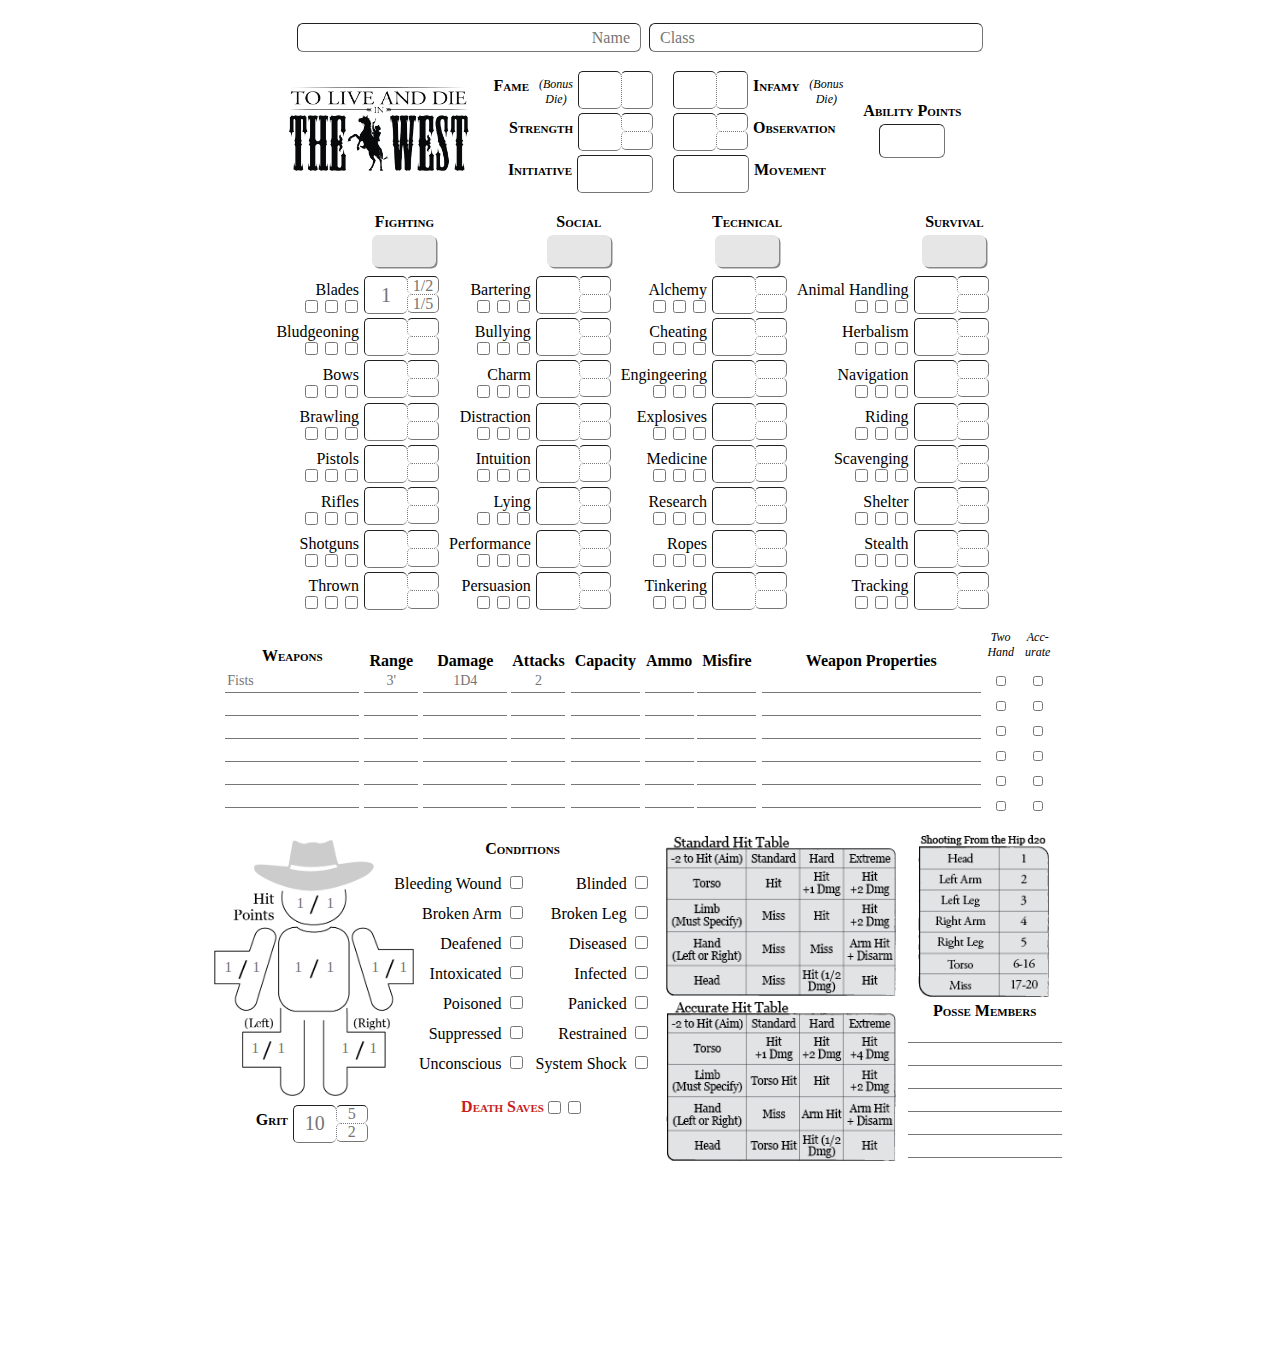
==== commit 84878ae6: "1st Draft Before Java" ====
--- a/TLAD_Char/TLAD_CS.html
+++ b/TLAD_Char/TLAD_CS.html
@@ -12,6 +12,9 @@
       font-family: Georgia, 'Times New Roman', Times, serif;
       font-size: large;
       }
+.relative {
+  position: relative;
+}
 .container {
   display: flex;
   flex-direction: row; 
@@ -166,10 +169,10 @@
     width: 200px;
     padding-top: 10px;
     padding-left: 10px;
-    z-index: -1;
+
   }
   #charactername {
-    width: 280px;
+    width: 330px;
     height: 25px;
     margin-right: 4px;
     padding-right: 10px;
@@ -180,7 +183,7 @@
     font-size: medium;
   }
   #characterclass {
-    width: 280px;
+    width: 320px;
     height: 25px;
     margin-left: 4px;
     padding-left: 10px;
@@ -228,23 +231,90 @@
       font-size: medium;
       text-align: center;
       }
-    #Observation {
-    }
     #Initiative {
       -webkit-appearance: none;
       }
     #Movement {
       -webkit-appearance: none;
     }
-    #fighting {
-    }
     #hpman {
       position: relative;
       left: 25px;
     }
+    #headhp1 {
+      position: absolute;
+      right: 103px;
+      top: 52px;
+    }
+    #headhp2 {
+      position: absolute;
+      right: 73px;
+      top: 52px;
+    }
+    #larmhp1 {
+      position: absolute;
+      right: 175px;
+      top: 116px;
+    }
+    #larmhp2 {
+      position: absolute;
+      right: 147px;
+      top: 116px;
+    }
+    #thp1 {
+      position: absolute;
+      right: 105px;
+      top: 116px;
+    }
+    #thp2 {
+      position: absolute;
+      right: 73px;
+      top: 116px;
+    }
+    #rarmhp1 {
+      position: absolute;
+      right: 28px;
+      top: 116px;
+    }
+    #rarmhp2 {
+      position: absolute;
+      right: 0px;
+      top: 116px;
+    }
+    #lleghp1 {
+      position: absolute;
+      right: 148px;
+      top: 197px;
+    }
+    #lleghp2 {
+      position: absolute;
+      right: 122px;
+      top: 197px;
+    }
+    #rleghp1 {
+      position: absolute;
+      right: 58px;
+      top: 197px;
+    }
+    #rleghp2 {
+      position: absolute;
+      right: 30px;
+      top: 197px;
+    }
     #gritbox {
       position: relative;
       left: 25px;
+    }
+    .hpbox {
+      width: 18px;
+      height: 20px;
+      border-width: 0px;
+      border-bottom-width: 0px;
+      align-content: center;
+      font-family: Georgia, 'Times New Roman', Times, serif;
+      font-size: 15px;
+      text-align: center;
+      background: transparent;
     }
     .sbox {
       width: 38px;
@@ -255,7 +325,7 @@
       border-right-style: none;
       align-content: center;
       font-family: Georgia, 'Times New Roman', Times, serif;
-      font-size: medium;
+      font-size: 20px;
       text-align: center;  
     }
     .sbox2 {
@@ -415,7 +485,6 @@
       text-align: center;
       position: relative;
     }
-
     .tooltip {
       position: relative;
       display: inline-block;
@@ -513,7 +582,7 @@
     </div>
   </div>
 
-<!--The ss section begins here, will have to fiugre out how to divide by 1/2 and 5th's using java script-->
+<!--The Skills section begins here, will have to fiugre out how to divide by 1/2 and 5th's using java script-->
 
   <div class="container jc wrap flex" style="padding-right: 20px;">
 
@@ -530,7 +599,7 @@
             <input type="checkbox"></input><input type="checkbox"></input><input type="checkbox"></input>
           </div>
         </div>
-        <input id="blades" type="number" class="sbox"></input><div class="col"><input id="blades2" type="number" class="sbox2"></input><input id="blades5" type="number" class="sbox5"></input></div>
+        <input id="blades" type="number" class="sbox"  placeholder="1"></input><div class="col"><input id="blades2" type="number" class="sbox2" placeholder="1/2"></input><input id="blades5" type="number" class="sbox5" placeholder="1/5"></input></div>
       </div>
       <div class="row">
         <div class="col flex-end">
@@ -846,7 +915,7 @@
         <div style="padding-bottom: 5px;"><label for="Weapons" class="traitfont">Weapons</label></div>
       </div>
       <div class="row">
-        <div><input class="wboxw" type="text"></input></div>
+        <div><input class="wboxw" type="text"  placeholder="Fists"></input></div>
       </div>
       <div class="row">
         <div><input class="wboxw" type="text"></input></div>
@@ -870,7 +939,7 @@
         <div><label for="Range" class="wfont">Range</label></div>
       </div>
       <div class="row">
-        <div><input class="wboxr" type="text"></input></div>
+        <div><input class="wboxr" type="text"  placeholder="3'"></input></div>
       </div>
       <div class="row">
         <div><input class="wboxr" type="text"></input></div>
@@ -894,7 +963,7 @@
         <div><label for="Damage" class="wfont">Damage</label></div>
       </div>
       <div class="row">
-        <div><input class="wboxd" type="text"></input></div>
+        <div><input class="wboxd" type="text"  placeholder="1D4"></input></div>
       </div>
       <div class="row">
         <div><input class="wboxd" type="text"></input></div>
@@ -918,7 +987,7 @@
         <div><label for="Attacks" class="wfont">Attacks</label></div>
       </div>
       <div class="row">
-        <div><input class="wboxa" type="text"></input></div>
+        <div><input class="wboxa" type="text"  placeholder="2"></input></div>
       </div>
       <div class="row">
         <div><input class="wboxa" type="text"></input></div>
@@ -1037,7 +1106,7 @@
       <div class="col acc">
         <div class="col" style="margin: 10px;"><label for="Two Hand?" id="two-hand" class="bdf">Two Hand</label></div>
       </div>
-      <div class="row" style="">
+      <div class="row">
         <div><input class="wboxth" type="checkbox"></input></div>
       </div>
       <div class="row">
@@ -1083,16 +1152,30 @@
   </div>
 
 <!-- Hit Points, Conditions, and Charts-->
+
   <!-- Hit Points & Grit-->
 <div class="container jc flex">
 
-    <div class="flex col acc z-1">
+    <div class="flex col acc">
       <div class="hpman jc row" id="hpman">
         <img src="Asset 9@2x.png" class="assetsize"></img>
+        <div class="relative"><input id="headhp2" class="hpbox" type="number" placeholder="1"></input></div>
+        <div class="relative"><input id="headhp1" class="hpbox" type="number" placeholder="1"></input></div>
+        <div class="relative"><input id="larmhp1" class="hpbox" type="number" placeholder="1"></input></div>
+        <div class="relative"><input id="larmhp2" class="hpbox" type="number" placeholder="1"></input></div>
+        <div class="relative"><input id="rarmhp1" class="hpbox" type="number" placeholder="1"></input></div>
+        <div class="relative"><input id="rarmhp2" class="hpbox" type="number" placeholder="1"></input></div>
+        <div class="relative"><input id="thp1" class="hpbox" type="number" placeholder="1"></input></div>
+        <div class="relative"><input id="thp2" class="hpbox" type="number" placeholder="1"></input></div>
+        <div class="relative"><input id="lleghp1" class="hpbox" type="number" placeholder="1"></input></div>
+        <div class="relative"><input id="lleghp2" class="hpbox" type="number" placeholder="1"></input></div>
+        <div class="relative"><input id="rleghp1" class="hpbox" type="number" placeholder="1"></input></div>
+        <div class="relative"><input id="rleghp2" class="hpbox" type="number" placeholder="1"></input></div>
+
       </div>
       <div class="row pa-5t z-1" id="gritbox">
         <label for="Grit" class="traitfont">Grit</label>
-        <input id="grit" type="number" class="sbox"></input><div class="col"><input id="strength2" type="number" class="sbox2"></input><input id="strength5" type="number" class="sbox5"></input></div>
+        <input id="grit" type="number" class="sbox"  placeholder="10"></input><div class="col"><input id="strength2" type="number" class="sbox2"  placeholder="5"></input><input id="strength5" type="number" class="sbox5"  placeholder="2"></input></div>
       </div>
     </div>
   
@@ -1175,7 +1258,7 @@
         </div>
       </div>
 
-      <!-- Conditions Column 2 -->
+ <!-- Conditions Column 2 -->
 
       <div class="flex col wrap flex-end">
       <div class="pa-5">
